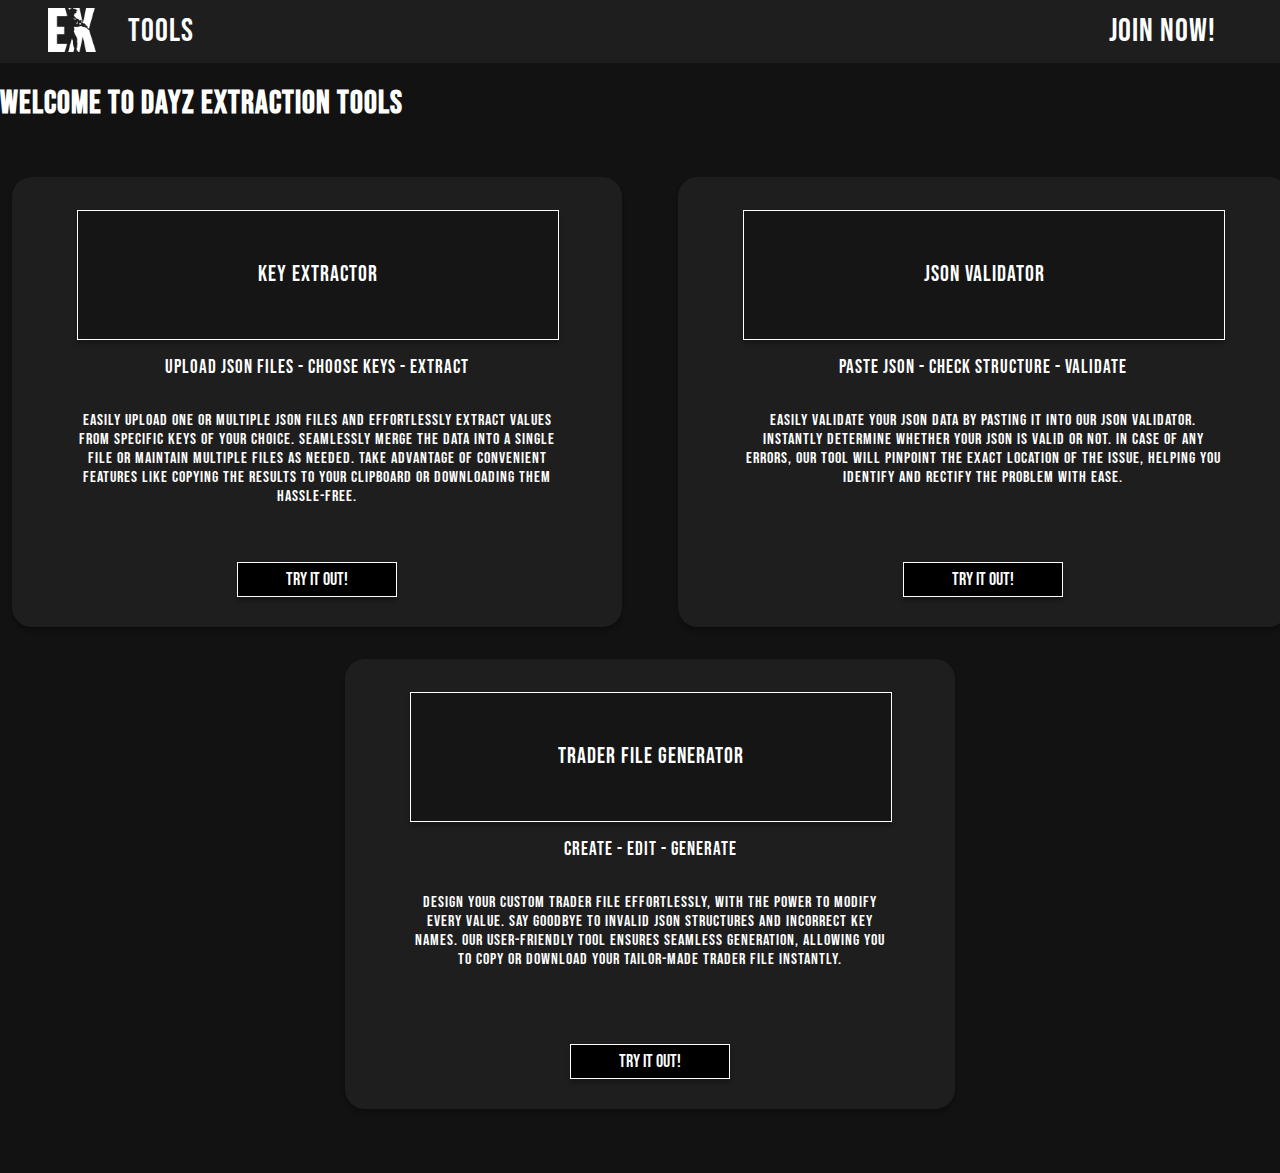
==== index.html @ e735046b "Add Json Validator" ====
<!DOCTYPE html>
<html>
    <head>
        <meta charset="UTF-8">
        <title>Extraction Tools</title>
        <link rel="icon" href="../../img/ex_dark_bg.png">
        <link rel="preconnect" href="https://fonts.googleapis.com">
        <link rel="preconnect" href="https://fonts.gstatic.com" crossorigin>
        <link href="https://fonts.googleapis.com/css2?family=Roboto&display=swap" rel="stylesheet">
        <link rel="stylesheet" href="css/general/base.css">
        <link rel="stylesheet" href="css/general/variable.css">
        <link rel="stylesheet" href="css/general/header.css">
        <link rel="stylesheet" href="css/tools/toolsOverview.css">
    </head>
    <body>
        <div class="header" id="nav">
            <a href="" class="header-img"></a>
            <div class="nav-wrapper">
                <div class="nav-list">
                    <a href="" class="nav-link">Tools</a>
                </div>
                <div class="nav-list">
                    <a href="https://discord.gg/HTkVuBUSjJ" class="nav-link">Join Now!</a>
                </div>
            </div>
        </div>
        <div class="main">
            <h1>Welcome to DayZ Extraction Tools</h1>
            <div class="main-container">
                <div class="big-card-container">
                    <div class="big-card-style" onclick="window.location.href='json.html';">
                        <div class="big-card-wrapper">
                            <div class="big-card-title-wrapper">
                                <p class="card-title">Key extractor</p> 
                            </div>
                            <div class="card-subtext-wrapper">
                                <div class="card-subtext-header">
                                    Upload JSON files - choose keys - extract
                                </div>
                                <div class="card-subtext">
                                    Easily upload one or multiple JSON files and effortlessly extract values from specific keys of your choice. Seamlessly merge the data into a single file or maintain multiple files as needed. Take advantage of convenient features like copying the results to your clipboard or downloading them hassle-free.
                                </div>
                            </div>
                        </div>
                        <div class="try-out-button-wrapper">
                            <button class="normal-button">Try it out!</button>
                        </div>
                    </div>

                    <div class="big-card-style" onclick="window.location.href='jsonValidator.html';">
                        <div class="big-card-wrapper">
                            <div class="big-card-title-wrapper">
                                <p class="card-title">JSON Validator</p> 
                            </div>
                            <div class="card-subtext-wrapper">
                                <div class="card-subtext-header">
                                    Paste JSON - check structure - validate
                                </div>
                                <div class="card-subtext">
                                    Easily validate your JSON data by pasting it into our JSON Validator. Instantly determine whether your JSON is valid or not. In case of any errors, our tool will pinpoint the exact location of the issue, helping you identify and rectify the problem with ease. 
                                </div>
                            </div>
                        </div>
                        <div class="try-out-button-wrapper">
                            <button class="normal-button">Try it out!</button>
                        </div>
                    </div>

                    <div class="big-card-style" onclick="window.location.href='{{ path('app_tools_json_generator_expansion') }}';">
                        <div class="big-card-wrapper">
                            <div class="big-card-title-wrapper">
                                <p class="card-title">Trader File Generator</p> 
                            </div>
                            <div class="card-subtext-wrapper">
                                <div class="card-subtext-header">
                                    Create - Edit - generate
                                </div>
                                <div class="card-subtext">
                                    Design your custom Trader File effortlessly, with the power to modify every value. Say goodbye to invalid JSON structures and incorrect key names. Our user-friendly tool ensures seamless generation, allowing you to copy or download your tailor-made Trader File instantly.
                                </div>
                            </div>
                        </div>
                        <div class="try-out-button-wrapper">
                            <button class="normal-button">Try it out!</button>
                        </div>
                    </div>
                </div>
            </div>
        </div>
    </body>
</html>
---- css/general/base.css ----
@font-face {
    font-family: "bebas";
    src: url("../../font/BebasNeue-Regular.ttf") format('truetype');
}

body,
html {
    height: 100%;
    margin: 0;
    font-family: 'Roboto', sans-serif;
    background-color: var(--c-main);
    color: white;
    letter-spacing: 1px;
    font-family: bebas;
}

html {
    scroll-behavior: smooth;
}

h1,
h2,
h3,
h4,
p {
    font-family: bebas;
    color: var(--c-white);
    letter-spacing: 1px;
}

pre {
    color: var(--c-white);
}

.section-element {
    height: 100vh;
    background: linear-gradient(180deg, rgba(21, 21, 21, 1) 4%, rgba(12, 12, 12, 1) 10%, rgba(0, 0, 0, 1) 18%);
}

.section-header {
    font-size: 4em;
    font-weight: 700;
    color: white;
    align-self: center;
    text-align: center;
}

.main {
    display: flex;
    flex-direction: column;
    gap: 2em;
    width: 1300px;
    margin: auto;
}

.split {
    display: flex;
    flex-direction: row;
    gap: 1em;
    width: 100%;
}

.split-container {
    display: flex;
    flex-direction: column;
    width: 50%;
}

.general-wrapper {
    display: flex;
    flex-direction: column;
    width: 90%;
    align-items: center;
    margin: auto;
}

.general-container {
    display: flex;
    flex-direction: column;
    width: 100%;
}

.general-container-style {
    display: flex;
    flex-direction: column;
    width: 100%;
    background-color: var(--c-bg);
    border-radius: 20px;
    box-shadow: var(--box-shadow);
}

.general-button-container {
    justify-content: space-around;
    align-items: center;
}

.general-button-container-style {
    background-color: var(--c-bg);
    box-shadow: var(--box-shadow);
    border-radius: 20px;
    justify-content: space-around;
    align-items: center;
}

.subheader {
    letter-spacing: 1px;
    font-weight: 500;
    font-size: 1.3em;
}

.big-button {
    text-decoration: none;
    background-color: black;
    color: white;
    border: solid 1px white;
    font-family: bebas;
    outline: none;
    font-size: 1.4em;
    cursor: pointer;
    padding: 0.3em 0.5em;
    height: 3em;
    width: 90%;
    margin: auto;
    margin-bottom: 1em;
    box-shadow: var(--box-shadow);
}

.big-button:hover {
    background-color: white;
    border: none;
    border: solid 1px var(--c-purple);
    color: black;
}

.normal-button {
    text-decoration: none;
    background-color: black;
    color: white;
    border: solid 1px white;
    font-family: bebas;
    outline: none;
    font-size: 1.1em;
    cursor: pointer;
    padding: 0.1em 0.3em;
    height: 2em;
    width: 100%;
    margin: auto;
    margin-bottom: 1em;
    box-shadow: var(--box-shadow);
}

.normal-button:hover {
    background-color: white;
    border: none;
    border: solid 1px var(--c-purple);
    color: black;
}

.small-button {
    text-decoration: none;
    background-color: black;
    color: white;
    border: solid 1px white;
    font-family: bebas;
    outline: none;
    font-size: 1em;
    cursor: pointer;
    padding: 0.1em 0.5em;
    height: 2em;
    width: fit-content;
    box-shadow: var(--box-shadow);
}

.small-button:hover {
    background-color: white;
    border: none;
    border: solid 1px var(--c-purple);
    color: black;
}
---- css/general/variable.css ----
:root {
    --c-main: #121212;
    --c-white: #fff;
    --c-bg-transparent: #121212c2;
    --c-bg: #1E1E1E;

    --c-purple: #BF40BF;
    --c-semidark-purple: #8f008f;
    --c-dark-purple: #800080;

    --box-shadow: 0px 4px 4px rgba(0, 0, 0, 0.25);
    --box-shadow-purple: 0px 4px 4px rgba(128, 0, 128, 0.25);

    --c-bg-valid:#032c03ba;
    --c-bg-invalid: #4a0202cc;
}
---- css/general/header.css ----
.header{
    display: flex;
    flex-direction: row;
    gap: 2em;
    background-color: var(--c-bg);
    color: white;
    font-family: bebas;
    z-index: 9999;
    height: 7%;
    align-items: center;
    outline: solid 1px var(--c-bg-transparent);
}

.header-img{
    background-image: url("../../img/ex_w.png");
    width: 3em;
    height: 3em;
    background-repeat: no-repeat;
    background-size: contain;
    margin-left: 3em;
}

.nav-wrapper{
    display: flex;
    flex-direction: row;
    justify-content: space-between;
    width: 85%;
}


.nav-list{
    display: flex;
    flex-direction: row;
    gap: 3em;
}

.nav-link{
    text-decoration: none;
    color: white;
    font-size: 2em;
    transition: .3s;
}

.nav-list:hover > :not(:hover) {
    opacity: 0.6;
    transition: .3s;
}
---- css/tools/toolsOverview.css ----
.main-container {
    display: flex;
    flex-direction: column;
    width: 100%;
}

.big-card-container {
    display: flex;
    flex-direction: row;
    flex-wrap: wrap;
    gap: 2em;
    width: 100%;
    justify-content: space-around;
    margin-bottom: 4em;
}

.big-card-style {
    background-color: var(--c-bg);
    box-shadow: var(--box-shadow);
    border-radius: 20px;
    height: 28em;
    width: 38em;
    border: solid 1px transparent;
    display: flex;
    flex-direction: column;
    justify-content: space-between;
}

.big-card-style:hover {
    border: solid 1px var(--c-dark-purple);
    cursor: pointer;
}

.big-card-style:hover .big-card-title-wrapper{
    border: solid 1px var(--c-dark-purple);
}

.big-card-style:hover .normal-button {
    background-color: white;
    border: none;
    border: solid 1px var(--c-purple);
    color: black;
}

.big-card-wrapper{
    display: flex;
    flex-direction: column;
    gap: 1em;
    padding: 2em 4em;
}

.big-card-title-wrapper{
    width: 100%;
    display: flex;
    align-items: center;
    text-align: center;
    background-color: var(--c-bg-transparent);
    border: solid 1px white;
    height: 8em;
    box-shadow: var(--box-shadow);
}

.card-title {
    margin: auto;
    font-size: 1.4em;
}

.card-subtext-wrapper{
    display: flex;
    flex-direction: column;
    gap: 2em;
    text-align: center;
}

.card-subtext-header{
    font-size: 1.2em;
}

.try-out-button-wrapper {
    margin: 0em auto 1em auto;
    width: 10em;
    height: 3em;
}
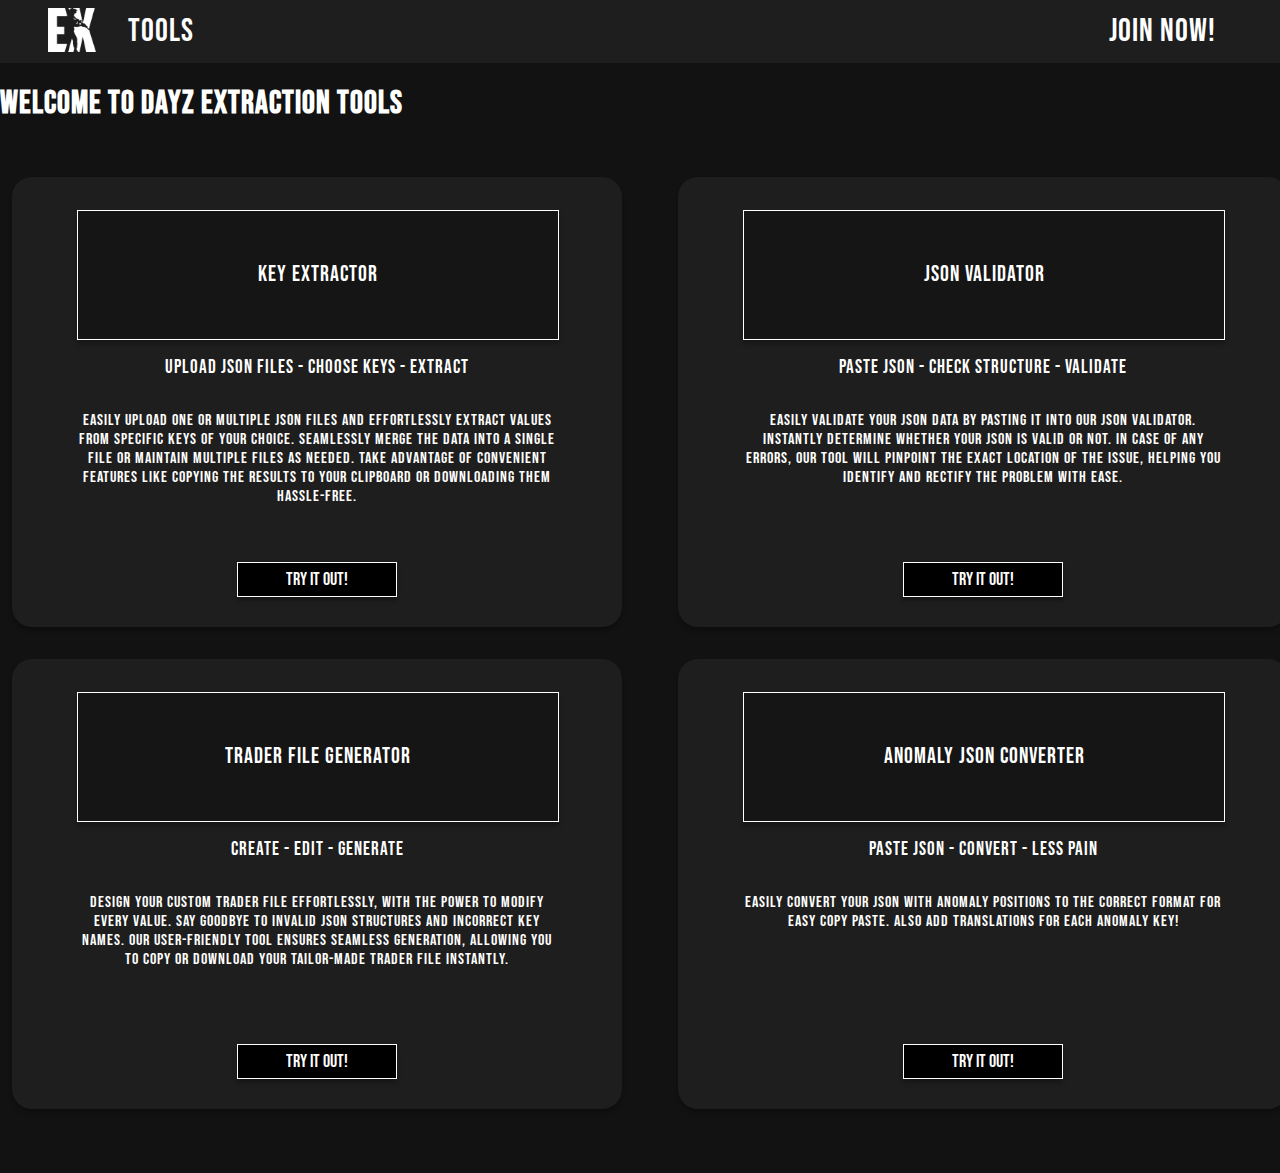
==== commit 753e065f: "feat: Add anomaly json converter" ====
--- a/index.html
+++ b/index.html
@@ -20,7 +20,7 @@
                     <a href="" class="nav-link">Tools</a>
                 </div>
                 <div class="nav-list">
-                    <a href="https://discord.gg/HTkVuBUSjJ" class="nav-link">Join Now!</a>
+                    <a href="https://discord.gg/HTkVuBUSjJ" target="_blank" class="nav-link">Join Now!</a>
                 </div>
             </div>
         </div>
@@ -66,7 +66,7 @@
                         </div>
                     </div>
 
-                    <div class="big-card-style" onclick="window.location.href='{{ path('app_tools_json_generator_expansion') }}';">
+                    <div class="big-card-style" onclick="window.location.href='expansionTrader.html';">
                         <div class="big-card-wrapper">
                             <div class="big-card-title-wrapper">
                                 <p class="card-title">Trader File Generator</p> 
@@ -84,6 +84,25 @@
                             <button class="normal-button">Try it out!</button>
                         </div>
                     </div>
+
+                    <div class="big-card-style" onclick="window.location.href='anomalyRenamer.html';">
+                        <div class="big-card-wrapper">
+                            <div class="big-card-title-wrapper">
+                                <p class="card-title">Anomaly JSON Converter</p> 
+                            </div>
+                            <div class="card-subtext-wrapper">
+                                <div class="card-subtext-header">
+                                    Paste Json - convert - less pain
+                                </div>
+                                <div class="card-subtext">
+                                    Easily convert your JSON with Anomaly positions to the correct format for easy copy paste. Also add Translations for each anomaly key!
+                                </div>
+                            </div>
+                        </div>
+                        <div class="try-out-button-wrapper">
+                            <button class="normal-button">Try it out!</button>
+                        </div>
+                    </div>
                 </div>
             </div>
         </div>
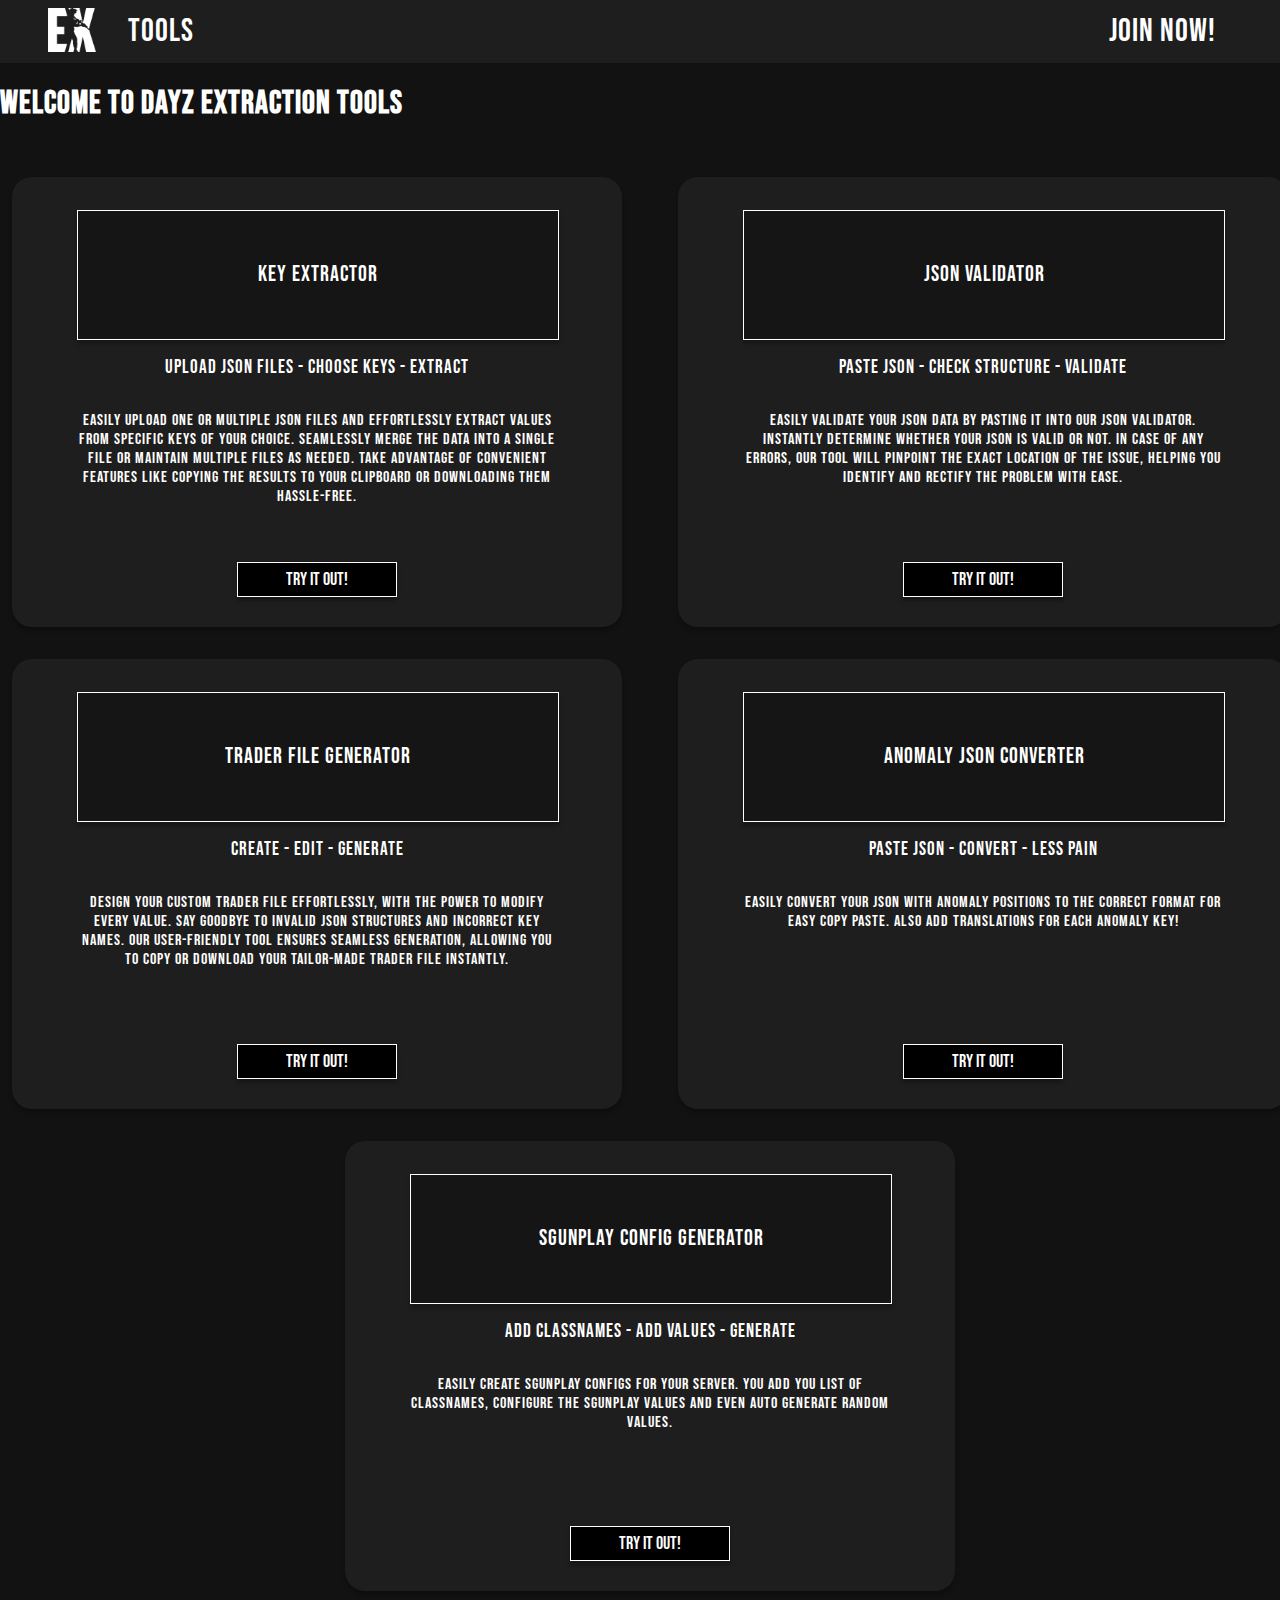
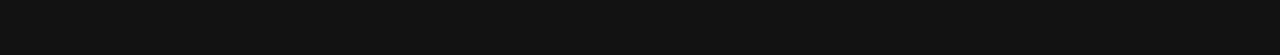
==== commit 777d0432: "feat: Add sGunplay config generator" ====
--- a/index.html
+++ b/index.html
@@ -103,6 +103,26 @@
                             <button class="normal-button">Try it out!</button>
                         </div>
                     </div>
+
+                    <div class="big-card-style" onclick="window.location.href='sGunplayGenerator.html';">
+                        <div class="big-card-wrapper">
+                            <div class="big-card-title-wrapper">
+                                <p class="card-title">sGunplay Config generator</p> 
+                            </div>
+                            <div class="card-subtext-wrapper">
+                                <div class="card-subtext-header">
+                                    Add Classnames - Add Values - Generate
+                                </div>
+                                <div class="card-subtext">
+                                    Easily create sGunplay configs for your Server. You add you list of classnames, configure the sGunplay values and even auto generate random values.
+                                </div>
+                            </div>
+                        </div>
+                        <div class="try-out-button-wrapper">
+                            <button class="normal-button">Try it out!</button>
+                        </div>
+                    </div>
+
                 </div>
             </div>
         </div>
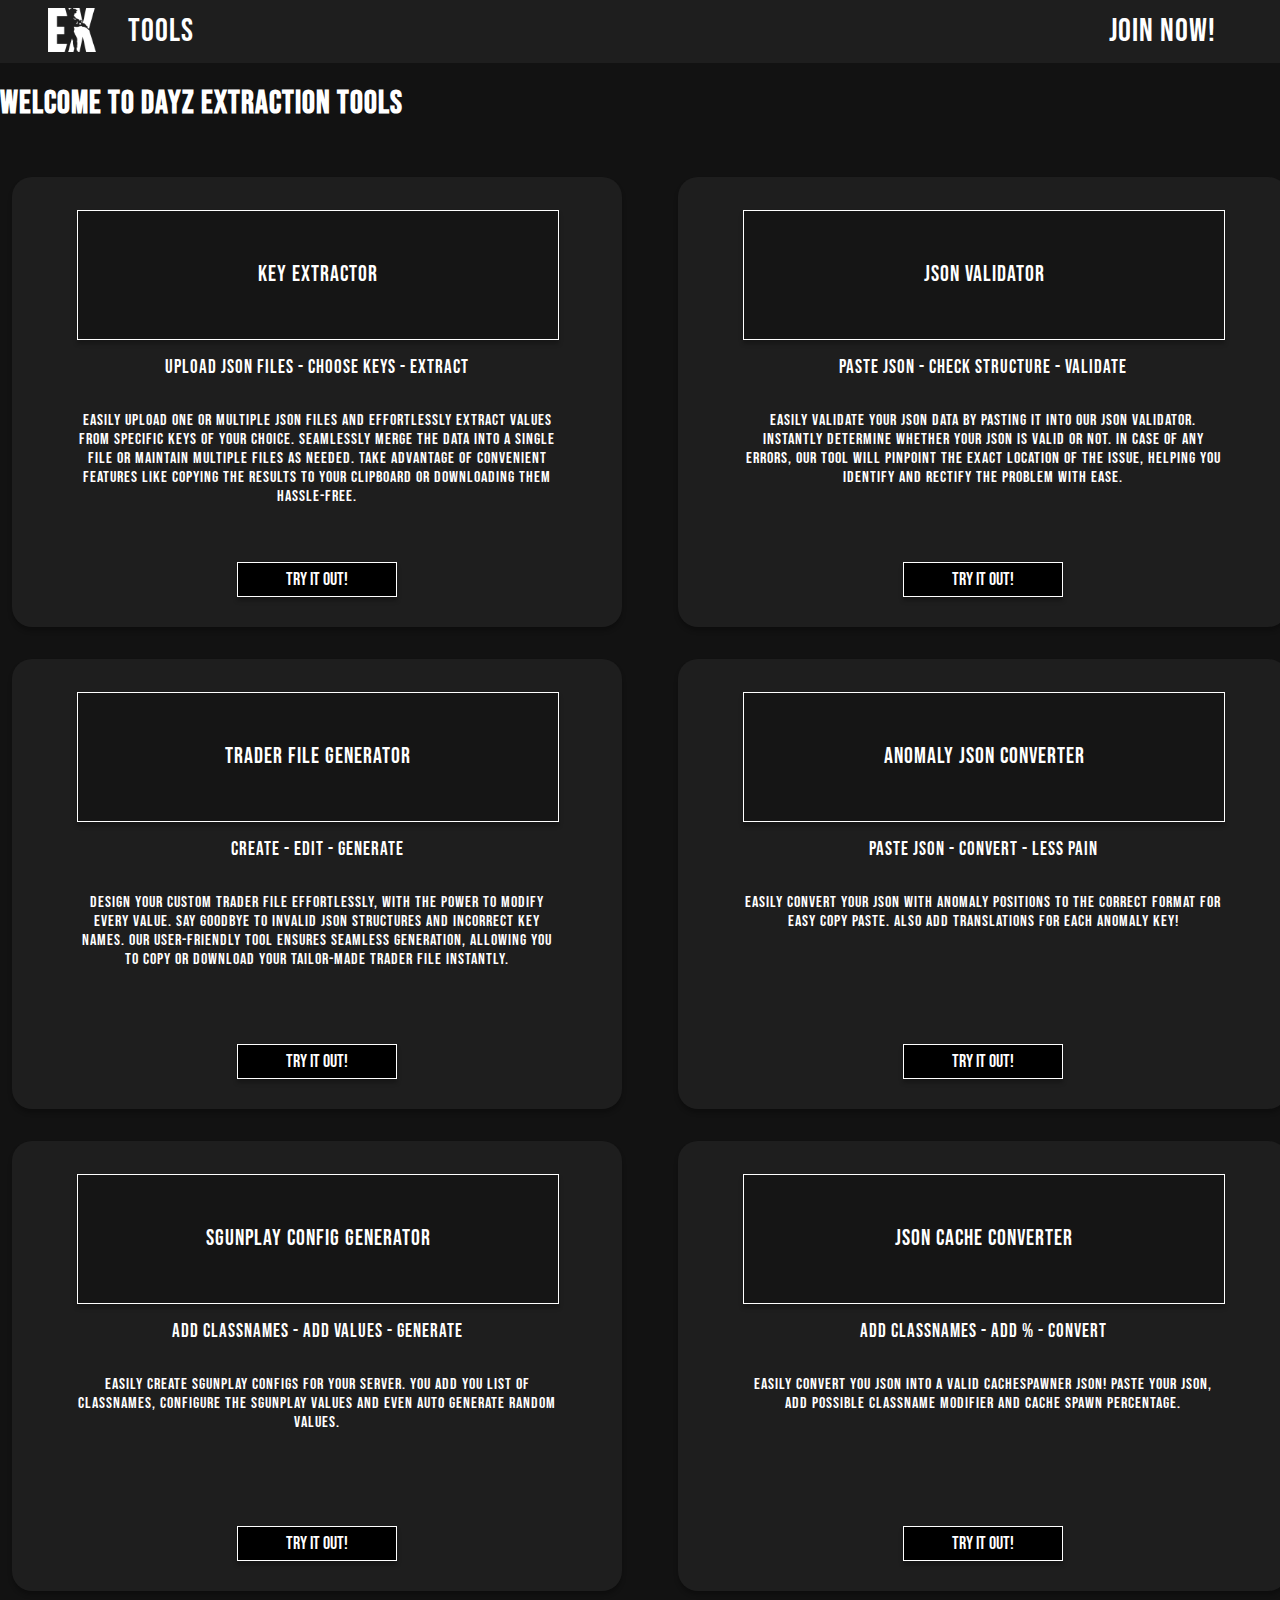
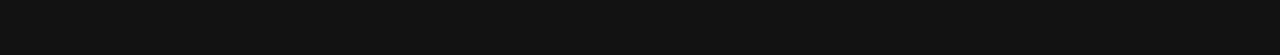
==== commit 43a062ea: "feat: Add json cache converter" ====
--- a/index.html
+++ b/index.html
@@ -123,6 +123,25 @@
                         </div>
                     </div>
 
+                    <div class="big-card-style" onclick="window.location.href='cacheConverter.html';">
+                        <div class="big-card-wrapper">
+                            <div class="big-card-title-wrapper">
+                                <p class="card-title">JSON Cache converter</p> 
+                            </div>
+                            <div class="card-subtext-wrapper">
+                                <div class="card-subtext-header">
+                                    Add Classnames - Add % - Convert
+                                </div>
+                                <div class="card-subtext">
+                                    Easily convert you JSON into a valid CacheSpawner JSON! Paste your JSON, add possible classname modifier and Cache Spawn percentage.
+                                </div>
+                            </div>
+                        </div>
+                        <div class="try-out-button-wrapper">
+                            <button class="normal-button">Try it out!</button>
+                        </div>
+                    </div>
+
                 </div>
             </div>
         </div>
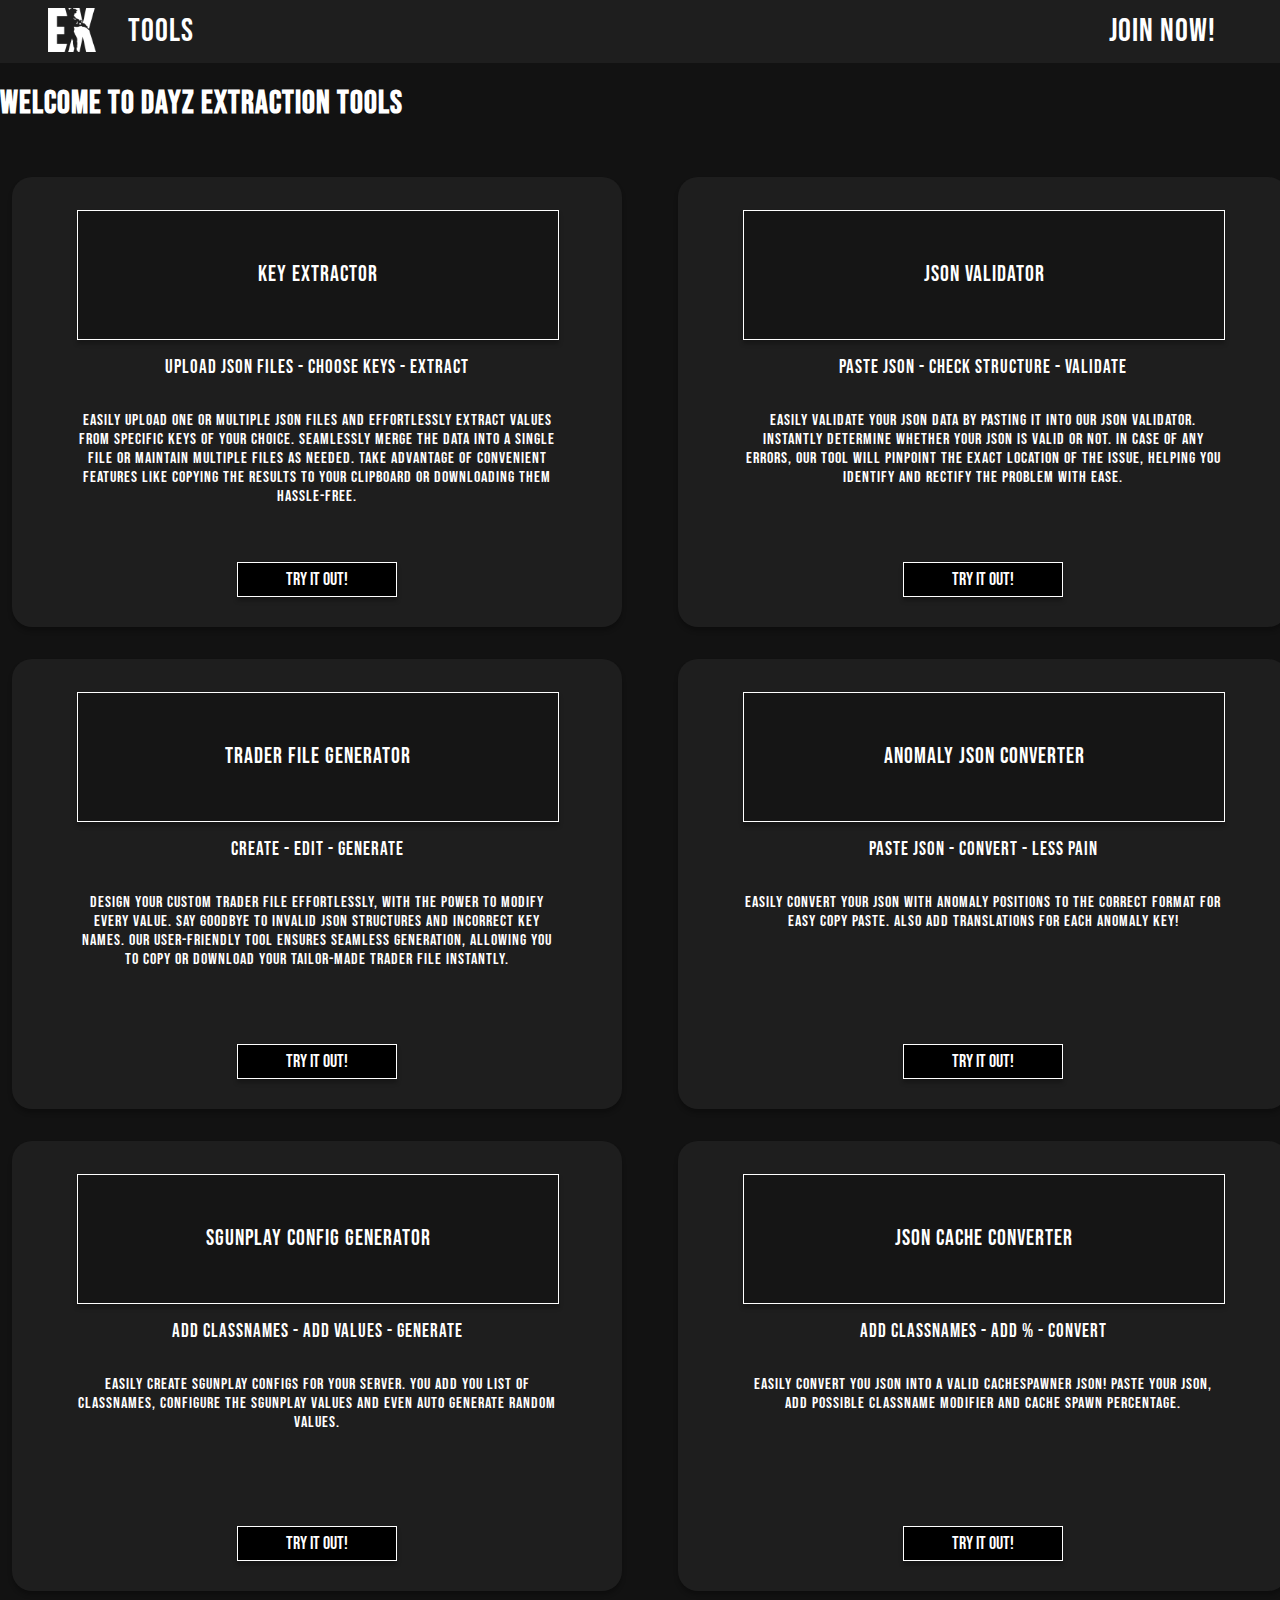
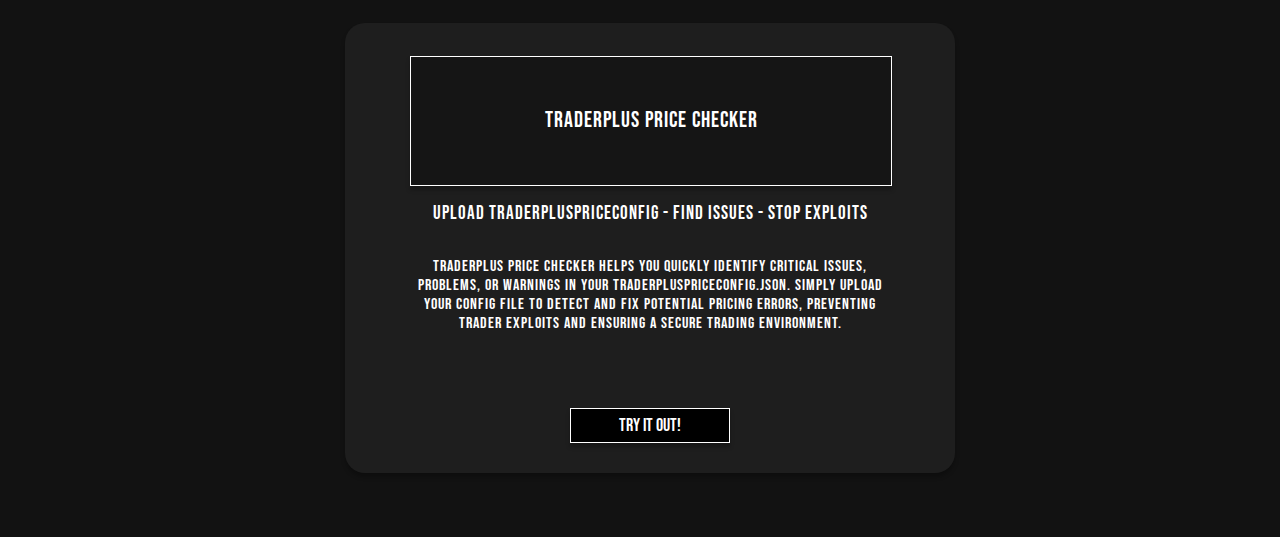
==== commit 5e7e880d: "feat: Add Trader Plus price checker" ====
--- a/index.html
+++ b/index.html
@@ -142,6 +142,25 @@
                         </div>
                     </div>
 
+                    <div class="big-card-style" onclick="window.location.href='TraderPlusPriceChecker.html';">
+                        <div class="big-card-wrapper">
+                            <div class="big-card-title-wrapper">
+                                <p class="card-title">TraderPlus Price Checker</p> 
+                            </div>
+                            <div class="card-subtext-wrapper">
+                                <div class="card-subtext-header">
+                                    Upload traderPlusPriceConfig - Find Issues - Stop exploits
+                                </div>
+                                <div class="card-subtext">
+                                    Traderplus Price Checker helps you quickly identify critical issues, problems, or warnings in your traderpluspriceconfig.json. Simply upload your config file to detect and fix potential pricing errors, preventing trader exploits and ensuring a secure trading environment.
+                                </div>
+                            </div>
+                        </div>
+                        <div class="try-out-button-wrapper">
+                            <button class="normal-button">Try it out!</button>
+                        </div>
+                    </div>
+
                 </div>
             </div>
         </div>
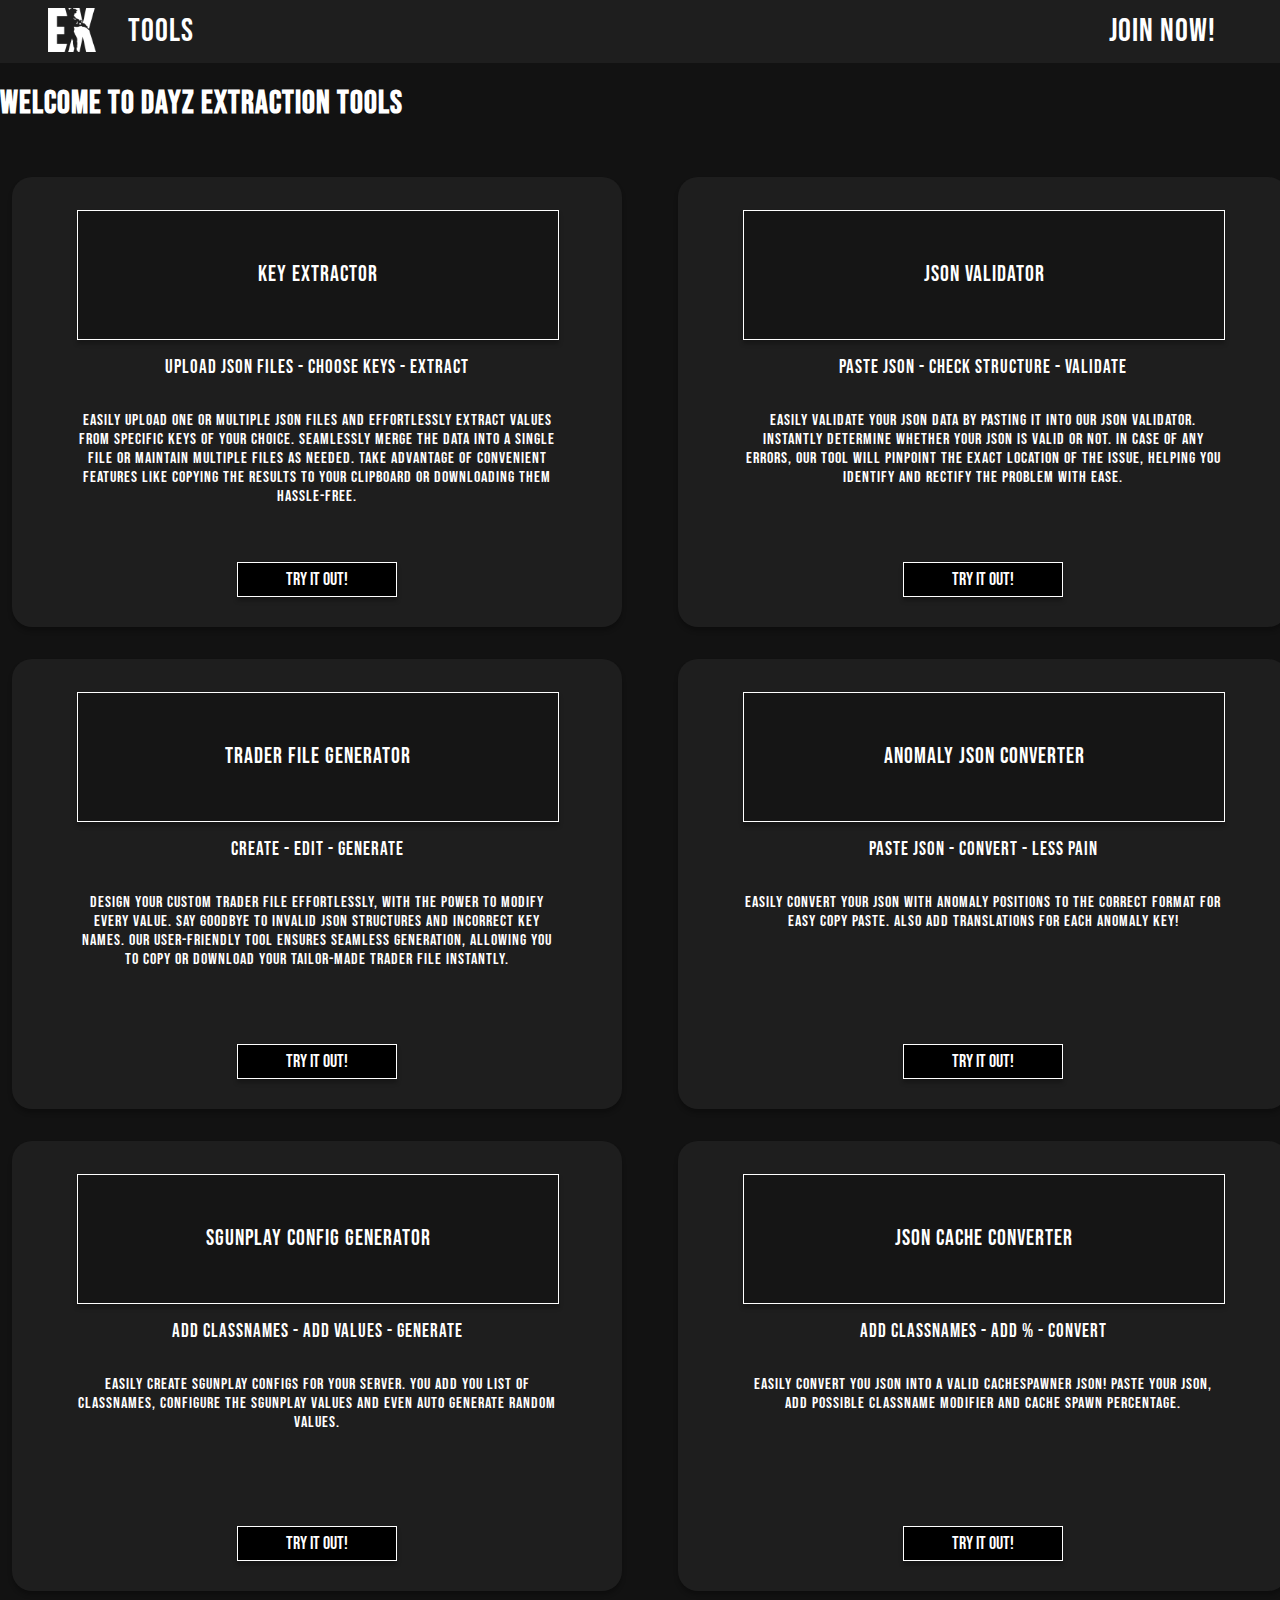
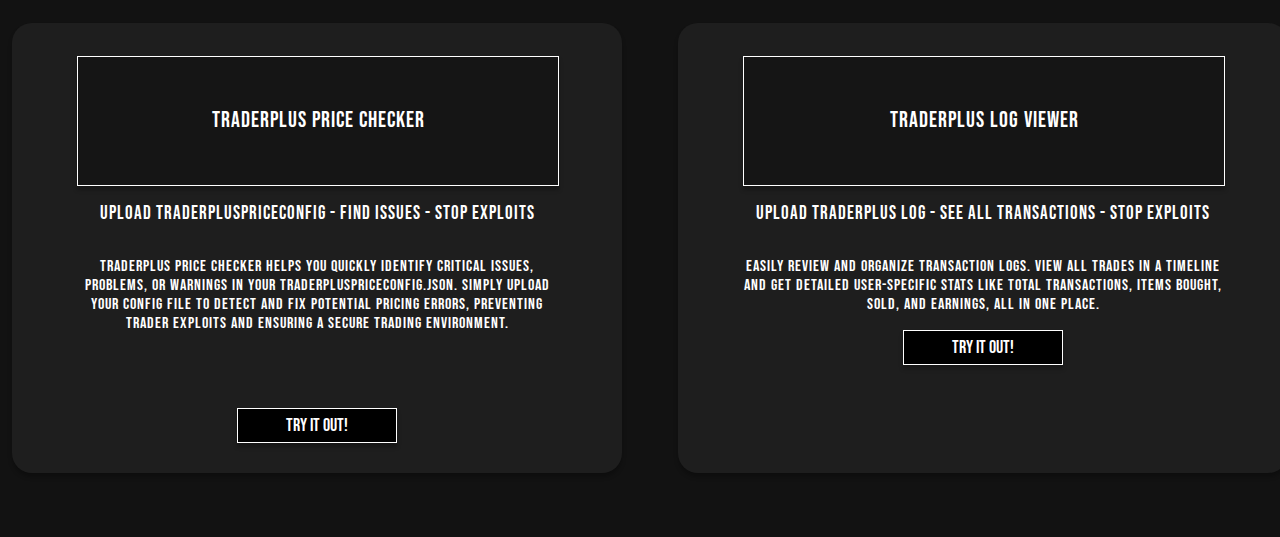
==== commit 1c697832: "feat: Add traderPlus Log viewer" ====
--- a/index.html
+++ b/index.html
@@ -161,6 +161,23 @@
                         </div>
                     </div>
 
+                    <div class="big-card-style" onclick="window.location.href='TraderPlusLogs.html';">
+                        <div class="big-card-wrapper">
+                            <div class="big-card-title-wrapper">
+                                <p class="card-title">TraderPlus Log Viewer</p> 
+                            </div>
+                            <div class="card-subtext-wrapper">
+                                <div class="card-subtext-header">
+                                    Upload traderPlus log - See all transactions - Stop exploits
+                                </div>
+                                <div class="card-subtext">
+                                    Easily review and organize transaction logs. View all trades in a timeline and get detailed user-specific stats like total transactions, items bought, sold, and earnings, all in one place.                            </div>
+                        </div>
+                        <div class="try-out-button-wrapper">
+                            <button class="normal-button">Try it out!</button>
+                        </div>
+                    </div>
+
                 </div>
             </div>
         </div>
